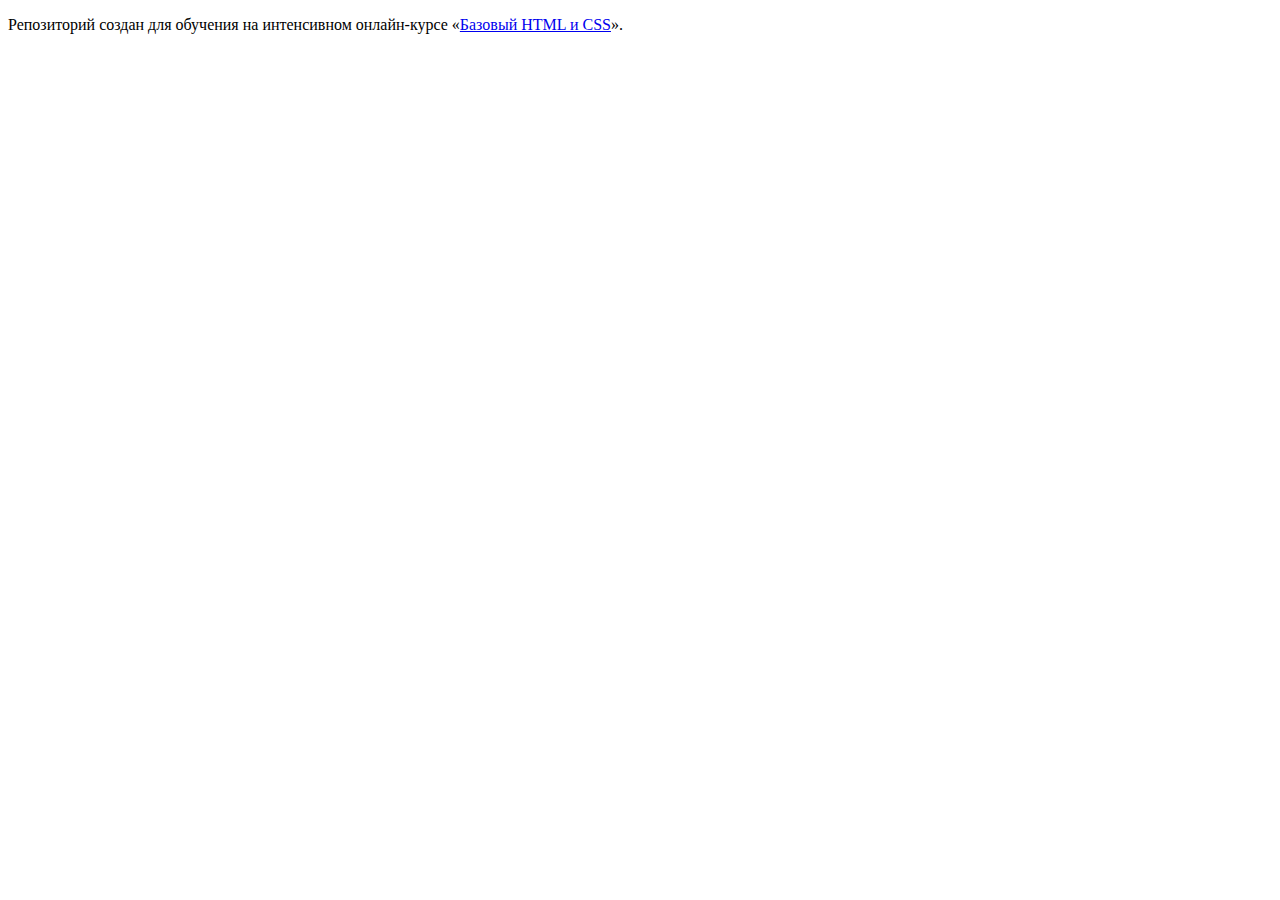
==== index.html @ 890e3d4d ":hatching_chick:" ====
<!DOCTYPE html>
<html lang="ru">
  <head>
    <meta charset="utf-8">
    <title>HTML Academy: Глейси</title>
  </head>
  <body>

    <p>Репозиторий создан для обучения на интенсивном онлайн‑курсе «<a href="https://htmlacademy.ru/intensive/htmlcss">Базовый HTML и CSS</a>».</p>

  </body>
</html>
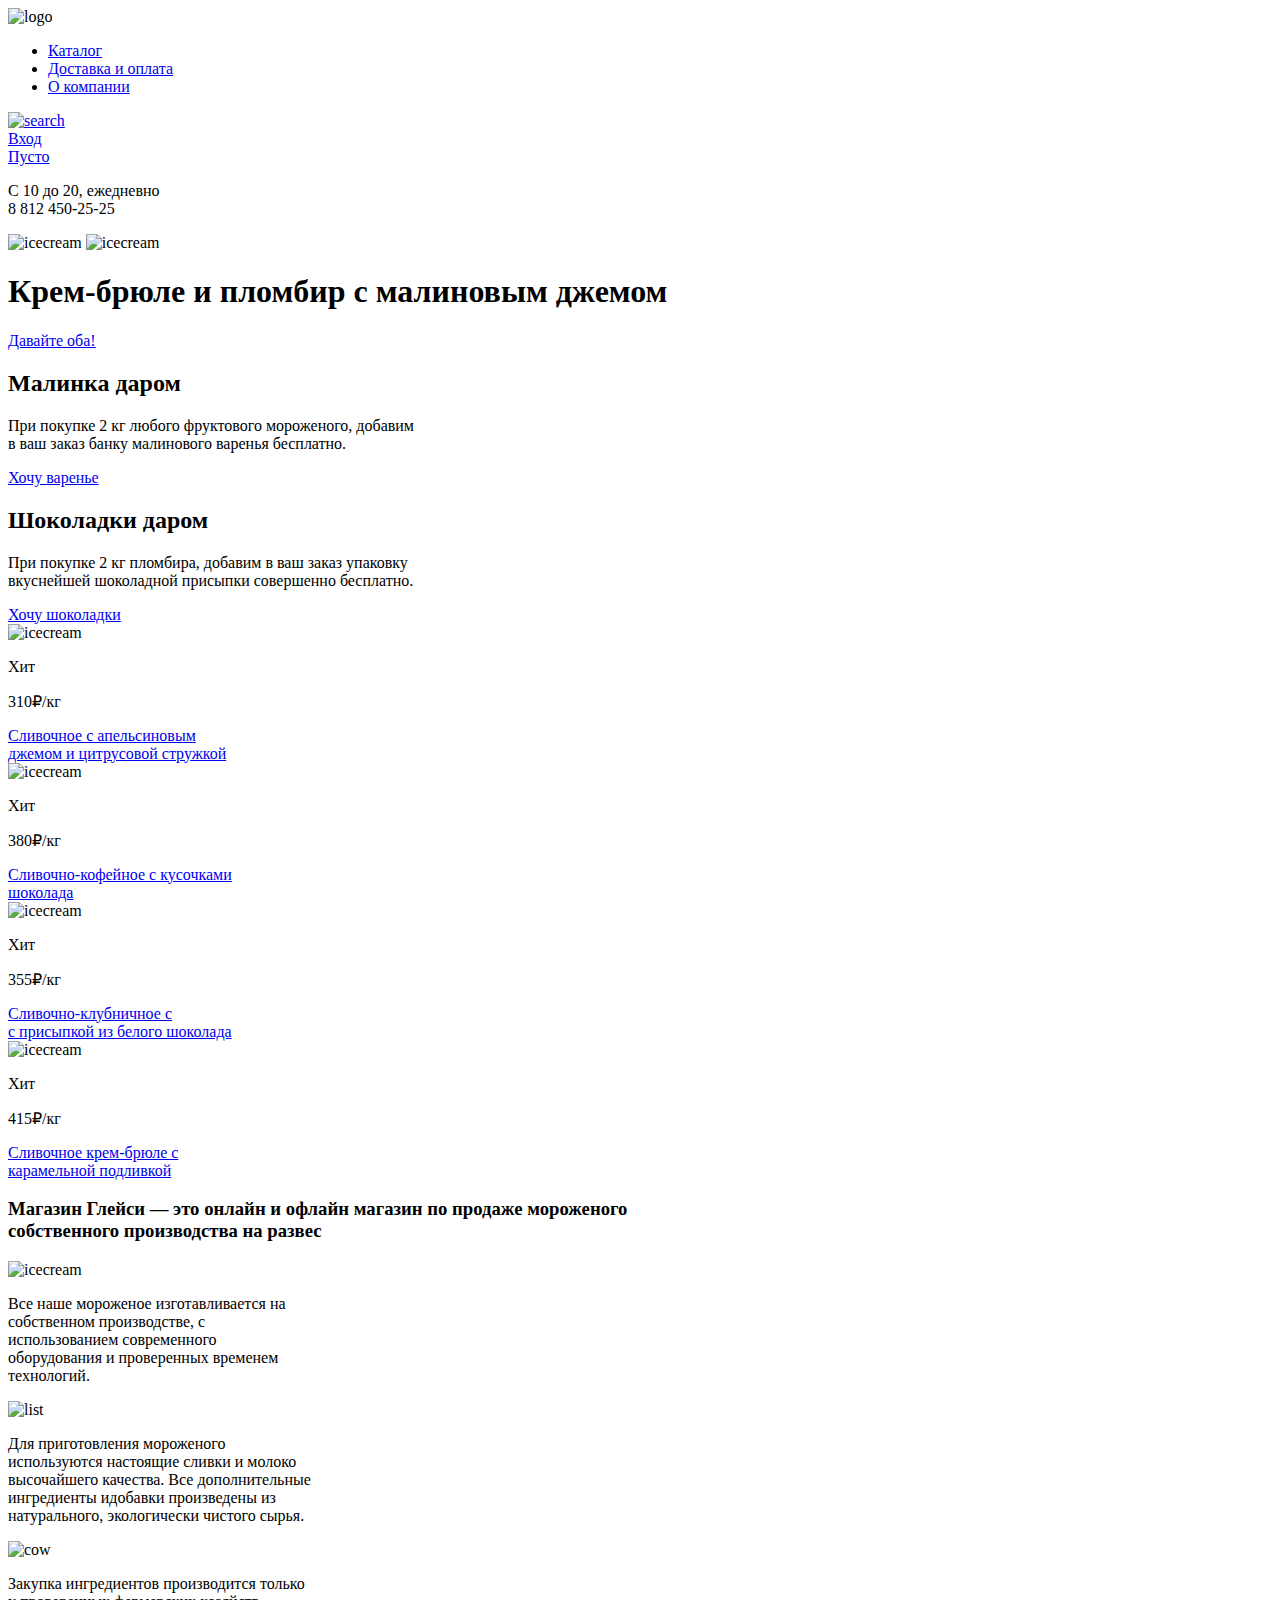
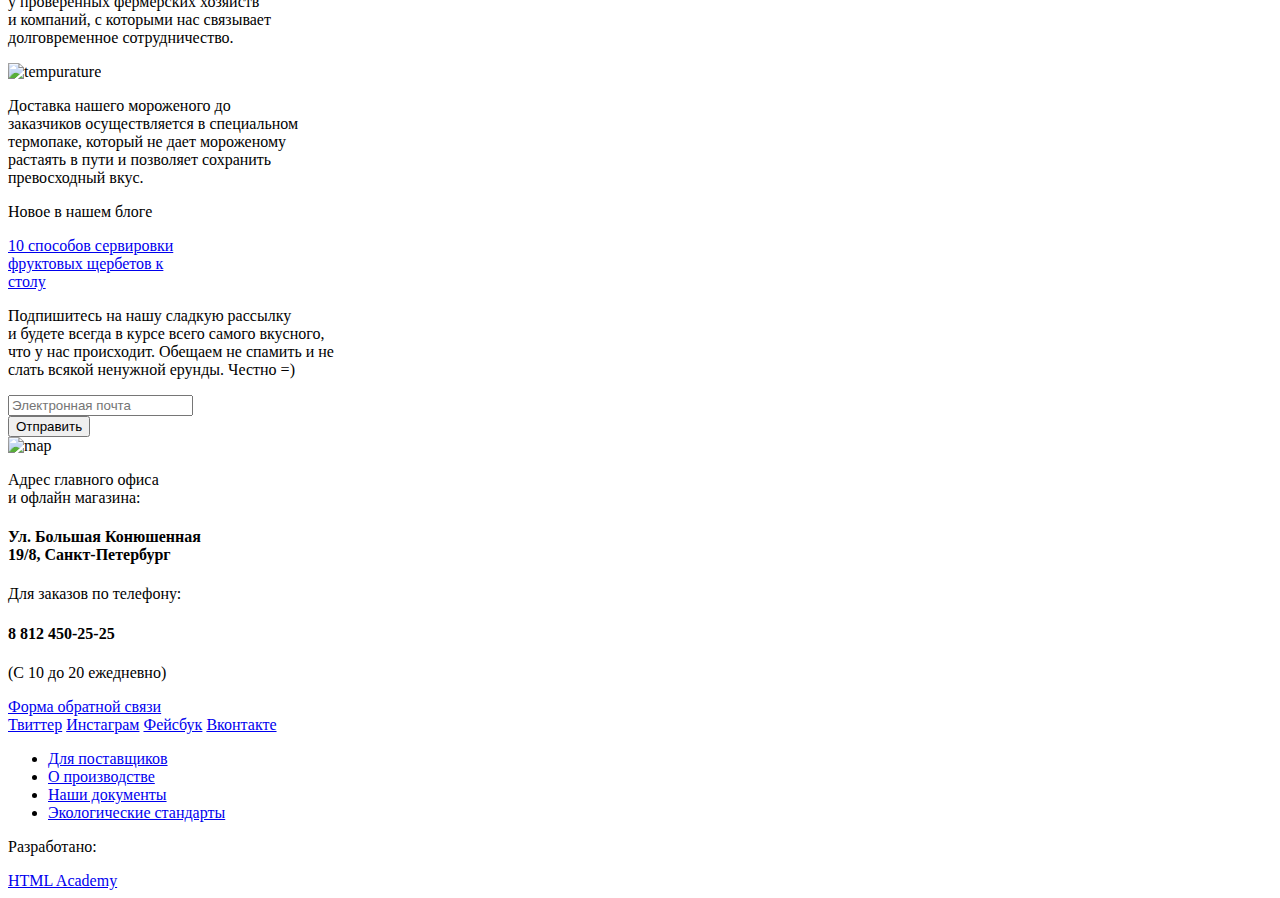
==== commit e0785f29: "index+inner" ====
--- a/index.html
+++ b/index.html
@@ -5,8 +5,194 @@
     <title>HTML Academy: Глейси</title>
   </head>
   <body>
-
-    <p>Репозиторий создан для обучения на интенсивном онлайн‑курсе «<a href="https://htmlacademy.ru/intensive/htmlcss">Базовый HTML и CSS</a>».</p>
-
+   <header class="navi">
+     <div class="logo">
+       <img src="http://placehold.it/150x100" alt="logo">
+     </div>
+     <nav class="main">
+       <ul>
+         <li><a href="#">Каталог</a></li>
+         <li><a href="#">Доставка и оплата</a></li>
+         <li><a href="#">О компании</a></li>
+       </ul>
+     </nav>
+     <div class="search">
+       <a href="#"><img src="http://placehold.it/150x100" alt="search"></a>
+     </div>
+     <div class="login">
+       <a href="#">Вход</a>
+     </div>
+     <div class="basket">
+       <a href="#">Пусто</a>
+     </div>
+     <div class="contact-head">
+       <p>С 10 до 20, ежедневно<br> 8 812 450-25-25</p>
+     </div>
+   </header>
+   <main class="content">
+    <div class="main-image">
+     <div class="slide" 
+       <img src="http://placehold.it/150x100" alt="icecream">
+       <img src="http://placehold.it/150x100" alt="icecream">
+       <img src="http://placehold.it/150x100" alt="icecream">
+     </div>
+       <h1>Крем-брюле и пломбир с малиновым джемом</h1>
+    </div>
+    <div class="btn">
+     <a href="#">Давайте оба!</a>
+    </div>
+   <div class="features">
+     <div class="features-malinka">
+       <h2>Малинка даром</h2>
+       <p>При покупке 2 кг любого фруктового мороженого, добавим<br>
+        в ваш заказ банку малинового варенья бесплатно.</p>
+        <div class="btn">
+          <a href="#">Хочу варенье</a>
+        </div>
+     </div>
+     <div class="features-choco">
+       <h2>Шоколадки даром</h2>
+       <p>При покупке 2 кг пломбира, добавим в ваш заказ упаковку<br>
+         вкуснейшей шоколадной присыпки совершенно бесплатно.</p>
+        <div class="btn">
+          <a href="#">Хочу шоколадки</a>
+        </div>
+     </div>
+   </div>
+     <div class="products">
+       <div class="product-1">
+         <img src="http://placehold.it/150x100" alt="icecream">
+         <div class="hit">
+           <p>Хит</p>
+         </div>  
+         <div class="price">
+           <p>310₽/кг</p>
+         </div>
+         <a href="#">Сливочное с апельсиновым<br>
+         джемом и цитрусовой стружкой</a>
+       </div>
+       <div class="product-2">
+         <img src="http://placehold.it/150x100" alt="icecream">
+         <div class="hit">
+           <p>Хит</p>
+         </div>  
+         <div class="price">
+           <p>380₽/кг</p>
+         </div>
+         <a href="#">Сливочно-кофейное с кусочками<br>
+         шоколада</a>
+       </div>
+       <div class="product-3">
+         <img src="http://placehold.it/150x100" alt="icecream">
+         <div class="hit">
+           <p>Хит</p>
+         </div>  
+         <div class="price">
+           <p>355₽/кг</p>
+         </div>
+         <a href="#">Сливочно-клубничное с<br>
+         с присыпкой из белого шоколада</a>
+       </div>
+       <div class="product-4">
+         <img src="http://placehold.it/150x100" alt="icecream">
+         <div class="hit">
+           <p>Хит</p>
+         </div>  
+         <div class="price">
+           <p>415₽/кг</p>
+         </div>
+         <a href="#">Сливочное крем-брюле с<br>
+         карамельной подливкой</a>
+       </div>
+     </div>
+     <div class="about-products">
+       <h3>Магазин Глейси — это онлайн и офлайн магазин по продаже мороженого<br>
+       собственного производства на развес</h3>
+       <div class="manufactury">
+         <img src="http://placehold.it/150x100" alt="icecream">
+         <p>Все наше мороженое изготавливается на<br>
+        собственном производстве, с<br>  
+        использованием современного<br> 
+        оборудования и проверенных временем<br> 
+        технологий.</p>
+       </div>
+       <div class="production-proces">
+         <img src="http://placehold.it/150x100" alt="list">
+         <p>Для приготовления мороженого<br>
+        используются настоящие сливки и молоко<br> 
+        высочайшего качества. Все дополнительные<br>
+        ингредиенты идобавки произведены из<br> 
+        натурального, экологически чистого сырья.</p>
+       </div>
+       <div class="material">
+         <img src="http://placehold.it/150x100" alt="cow">
+         <p>Закупка ингредиентов  производится только<br> 
+         у проверенных фермерских хозяйств<br> 
+         и компаний, с которыми нас связывает<br> 
+         долговременное сотрудничество.</p>
+       </div>
+       <div class="delivery">
+         <img src="http://placehold.it/150x100" alt="tempurature">
+         <p>Доставка нашего мороженого до<br> 
+         заказчиков осуществляется в специальном<br> 
+         термопаке, который не дает мороженому<br> 
+         растаять в пути и позволяет сохранить<br> 
+         превосходный вкус.</p>
+       </div>
+     </div>
+     <div class="blog">
+       <p>Новое в нашем блоге</p>
+       <a href="#">10 способов сервировки<br>
+         фруктовых щербетов к<br>
+         столу</a>
+     </div>
+     <div class="spam">
+       <p>Подпишитесь на нашу сладкую рассылку<br>
+          и будете всегда в курсе всего самого вкусного,<br> 
+          что у нас происходит. Обещаем не спамить и не<br> 
+          слать всякой ненужной ерунды. Честно =)</p>
+       <form action="https://echo.htmlacademy.ru" method="post">
+       <input type="email" placeholder="Электронная почта"> 
+       <div class="btn">
+       <input type="submit" name="send" value="Отправить"> 
+       </div>
+       </form>
+     </div>
+     <div class="find-us">
+        <img src="http://placehold.it/150x100" alt="map">
+        <div class="contact-us">
+          <p>Адрес главного офиса<br>
+             и офлайн магазина:</p>
+             <h4>Ул. Большая Конюшенная<br>
+                 19/8, Санкт-Петербург</h4>
+          <p>Для заказов по телефону:</p>
+             <h4>8 812 450-25-25</h4>
+          <p>(С 10 до 20 ежедневно)</p>
+          <div class="btn">
+             <a href="#">Форма обратной связи</a>
+          </div>
+        </div>
+     </div>
+   </main>
+   <footer>
+        <section class="footer-social">
+          <a class="social-btn social-btn-tw" href="#">Твиттер</a>
+          <a class="social-btn social-btn-inst" href="#">Инстаграм</a>
+          <a class="social-btn social-btn-fb" href="#">Фейсбук</a>
+          <a class="social-btn social-btn-vk" href="#">Вконтакте</a>
+        </section>
+        <div class="footer-navi">
+          <ul>
+            <li><a href="#">Для поставщиков</a></li>
+            <li><a href="#">О производстве</a></li>
+            <li><a href="#">Наши документы</a></li>
+            <li><a href="#">Экологические стандарты</a></li>
+          </ul>
+        </div>
+        <section class="footer-copyright">
+          <p>Разработано:</p>
+          <a class="btn" href="https://htmlacademy.ru">HTML Academy</a>
+        </section>  
+   </footer>
   </body>
 </html>
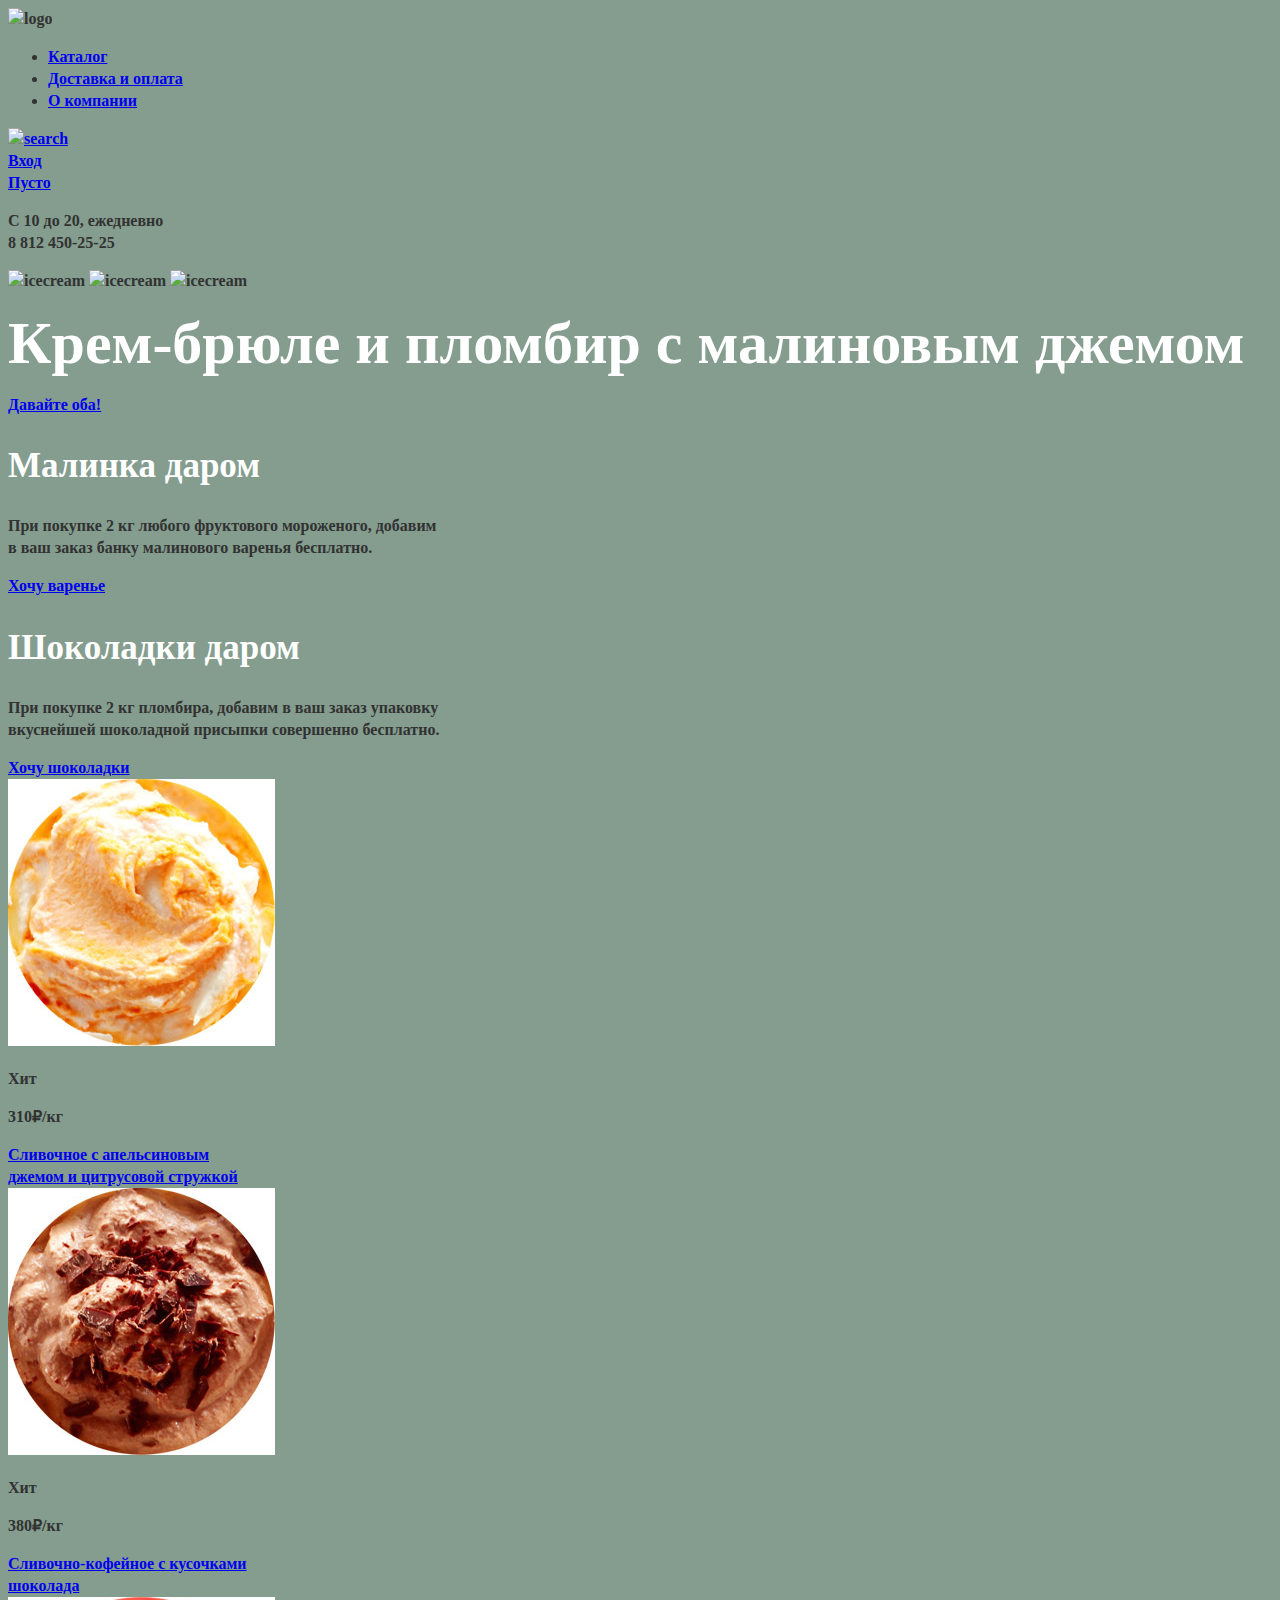
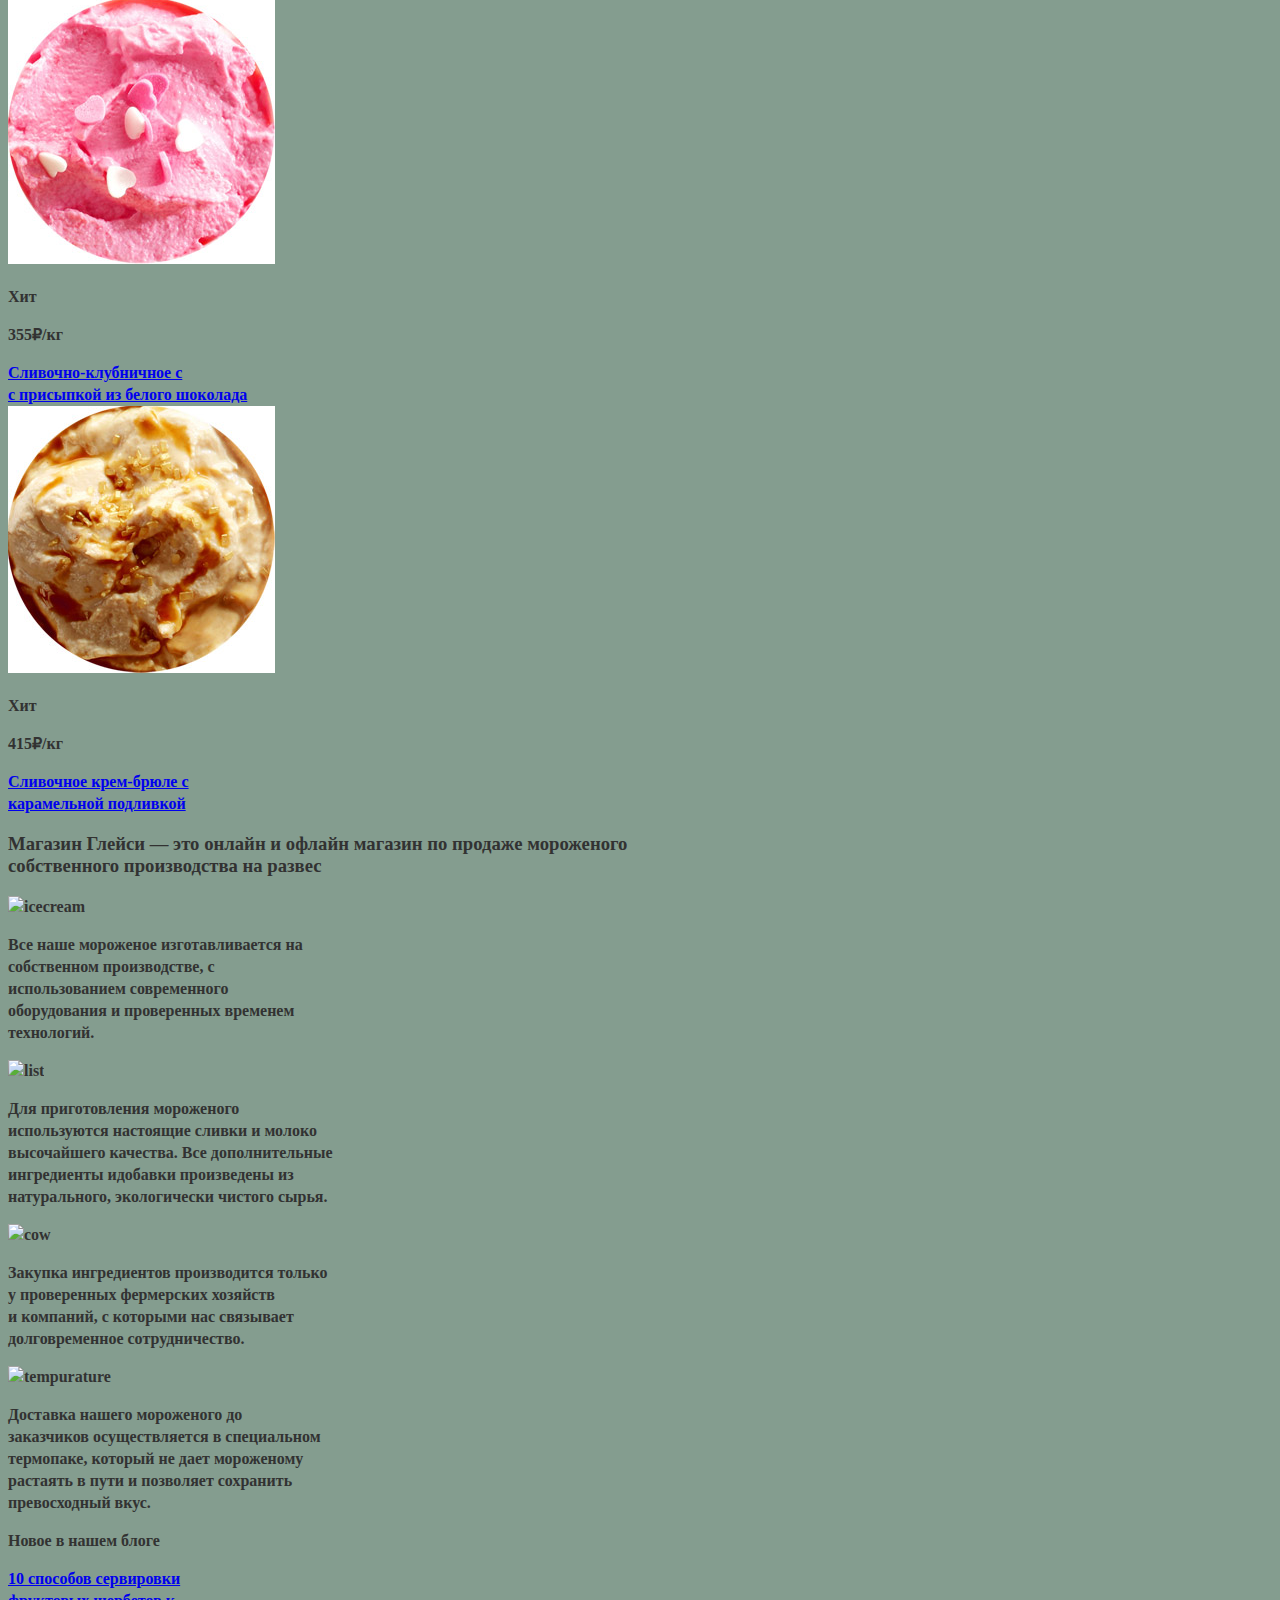
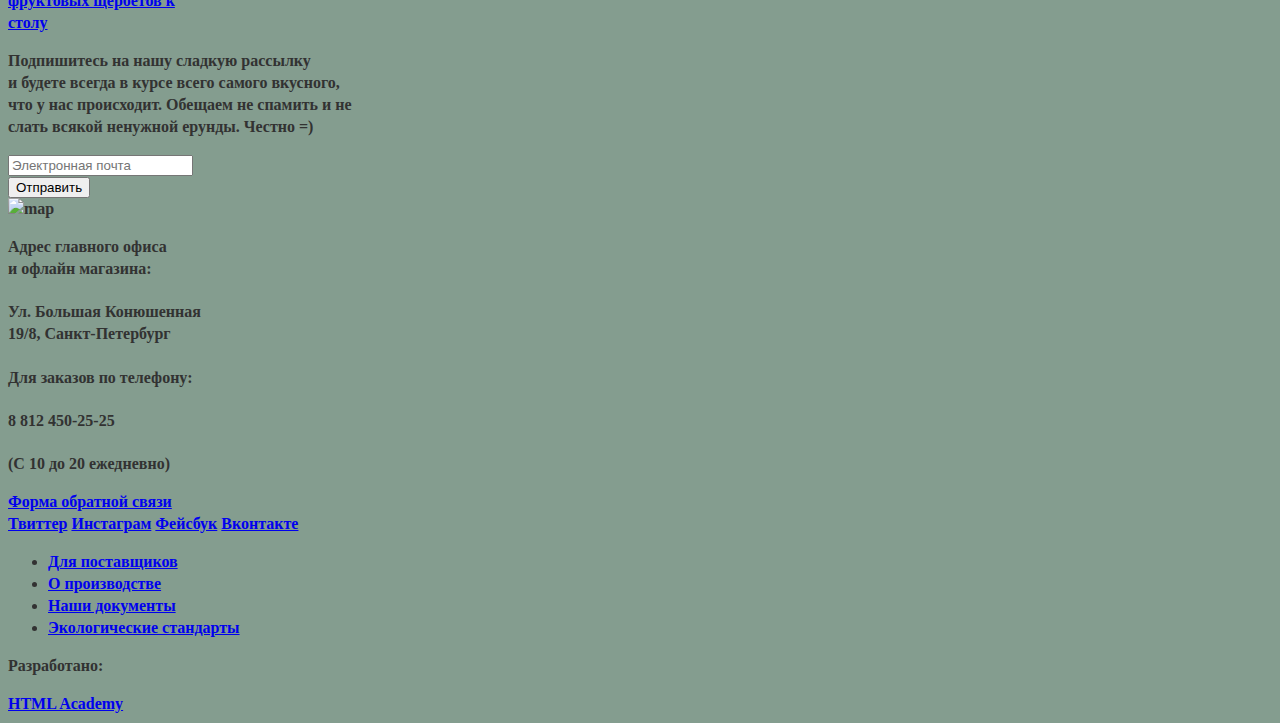
==== commit 229208d1: "pictures+style.css" ====
--- a/index.html
+++ b/index.html
@@ -3,11 +3,12 @@
   <head>
     <meta charset="utf-8">
     <title>HTML Academy: Глейси</title>
+    <link href="css/style.css" rel="stylesheet">
   </head>
   <body>
    <header class="navi">
      <div class="logo">
-       <img src="http://placehold.it/150x100" alt="logo">
+       <img src="img/logo.png" alt="logo" width="100" height="50">
      </div>
      <nav class="main">
        <ul>
@@ -31,19 +32,19 @@
    </header>
    <main class="content">
     <div class="main-image">
-     <div class="slide" 
+     <div class="slide">
        <img src="http://placehold.it/150x100" alt="icecream">
        <img src="http://placehold.it/150x100" alt="icecream">
        <img src="http://placehold.it/150x100" alt="icecream">
      </div>
-       <h1>Крем-брюле и пломбир с малиновым джемом</h1>
+       <h1 class="main-promo">Крем-брюле и пломбир с малиновым джемом</h1>
     </div>
     <div class="btn">
      <a href="#">Давайте оба!</a>
     </div>
    <div class="features">
      <div class="features-malinka">
-       <h2>Малинка даром</h2>
+       <h2 class="promo-block">Малинка даром</h2>
        <p>При покупке 2 кг любого фруктового мороженого, добавим<br>
         в ваш заказ банку малинового варенья бесплатно.</p>
         <div class="btn">
@@ -51,7 +52,7 @@
         </div>
      </div>
      <div class="features-choco">
-       <h2>Шоколадки даром</h2>
+       <h2 class="promo-block">Шоколадки даром</h2>
        <p>При покупке 2 кг пломбира, добавим в ваш заказ упаковку<br>
          вкуснейшей шоколадной присыпки совершенно бесплатно.</p>
         <div class="btn">
@@ -61,7 +62,7 @@
    </div>
      <div class="products">
        <div class="product-1">
-         <img src="http://placehold.it/150x100" alt="icecream">
+         <img src="img/item_1.jpg" width="267" height="267" alt="icecream">
          <div class="hit">
            <p>Хит</p>
          </div>  
@@ -72,7 +73,7 @@
          джемом и цитрусовой стружкой</a>
        </div>
        <div class="product-2">
-         <img src="http://placehold.it/150x100" alt="icecream">
+         <img src="img/item_2.jpg" width="267" height="267" alt="icecream">
          <div class="hit">
            <p>Хит</p>
          </div>  
@@ -83,7 +84,7 @@
          шоколада</a>
        </div>
        <div class="product-3">
-         <img src="http://placehold.it/150x100" alt="icecream">
+         <img src="img/item_3.jpg" width="267" height="267" alt="icecream">
          <div class="hit">
            <p>Хит</p>
          </div>  
@@ -94,7 +95,7 @@
          с присыпкой из белого шоколада</a>
        </div>
        <div class="product-4">
-         <img src="http://placehold.it/150x100" alt="icecream">
+         <img src="img/item_4.jpg" width="267" height="267" alt="icecream">
          <div class="hit">
            <p>Хит</p>
          </div>  
@@ -163,7 +164,7 @@
         <div class="contact-us">
           <p>Адрес главного офиса<br>
              и офлайн магазина:</p>
-             <h4>Ул. Большая Конюшенная<br>
+             <h4>Ул. Большая Конюшенная<br> <!--bold-->
                  19/8, Санкт-Петербург</h4>
           <p>Для заказов по телефону:</p>
              <h4>8 812 450-25-25</h4>
--- a/css/style.css
+++ b/css/style.css
@@ -0,0 +1,24 @@
+body {
+    font-size: 16px;
+    font-weight: bold;
+    line-height: 22px;
+    color: rgb(50, 50, 50);
+    font-family: "Roboto";
+    background: rgb(132, 157, 143)
+}
+
+.main-promo {
+    font-size: 60px;
+    font-weight: bold;
+    line-height: 66,35px;
+    color: rgb(255, 255, 255);
+    font-family: "Roboto";
+}
+
+.promo-block {
+    font-size: 35px;
+    font-weight: bold;
+    line-height: 41px;
+    color: rgb(255, 255, 255);
+    font-family: "Roboto";
+}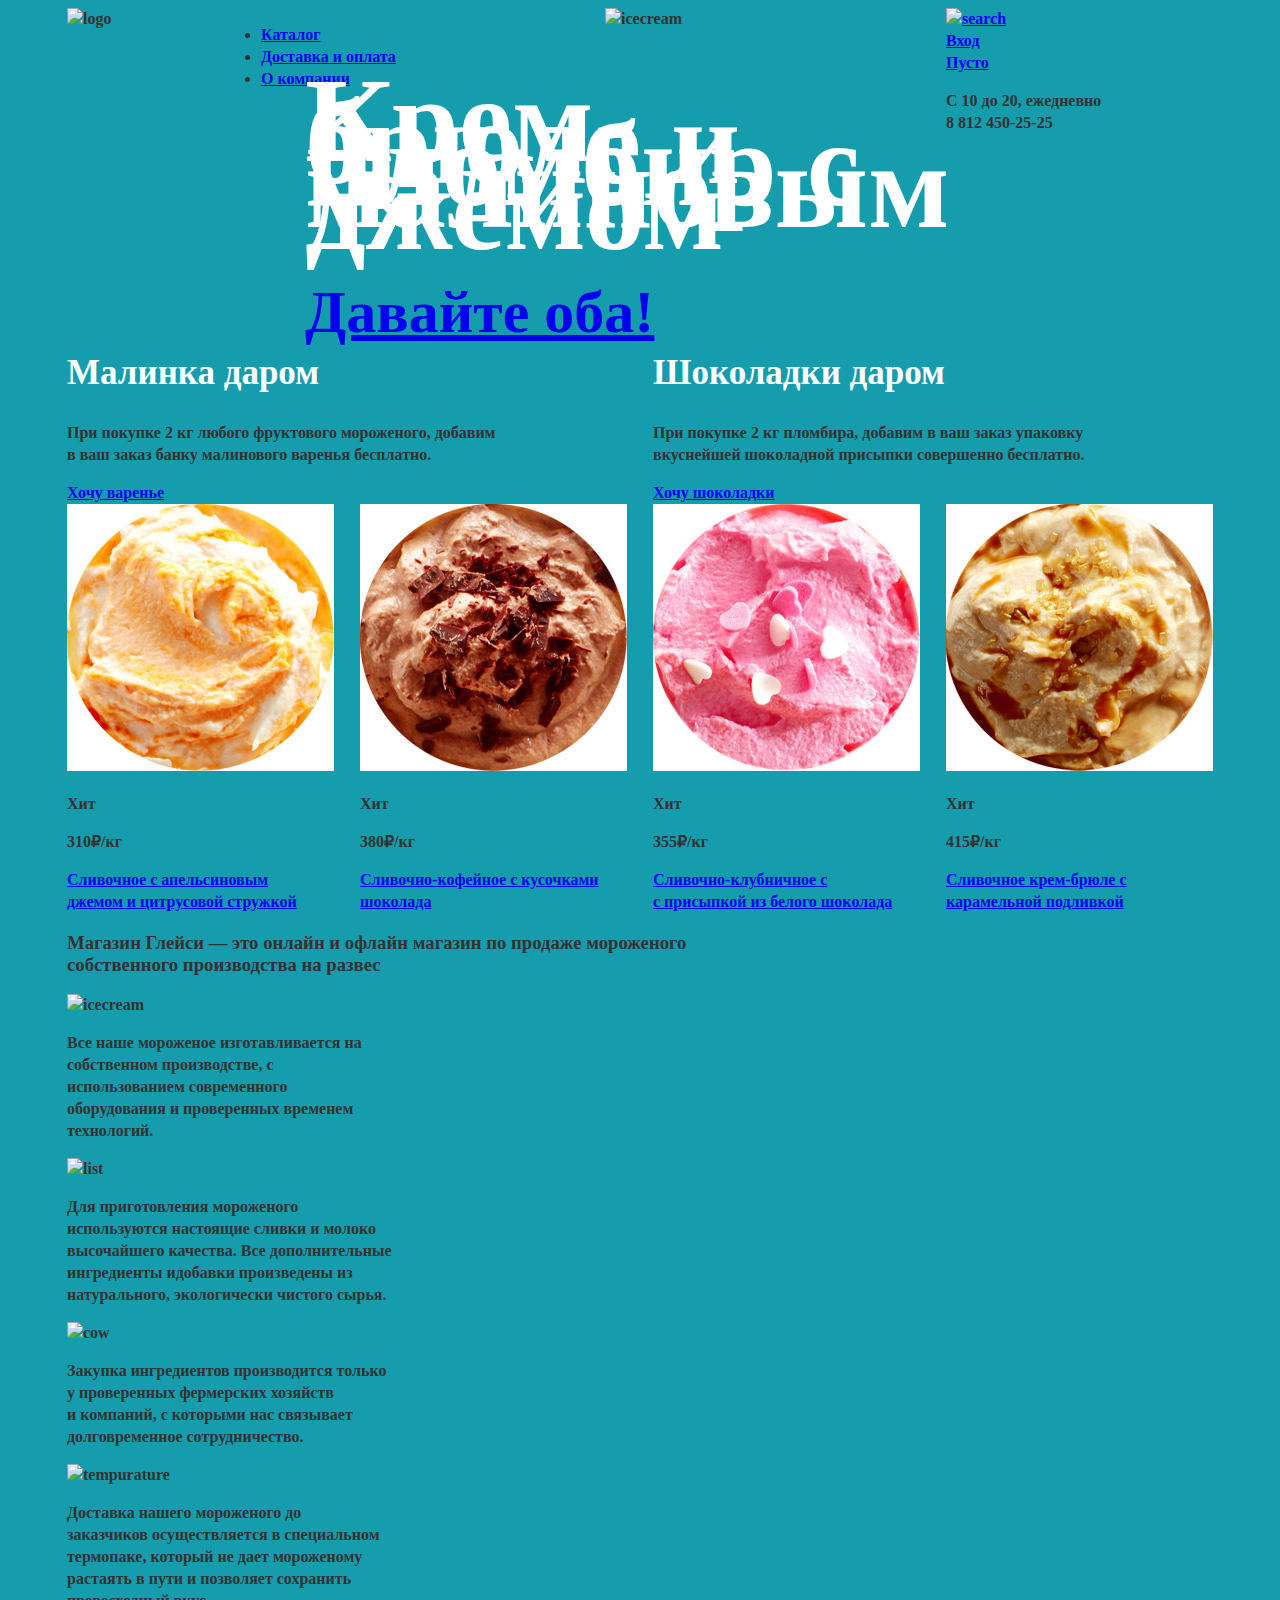
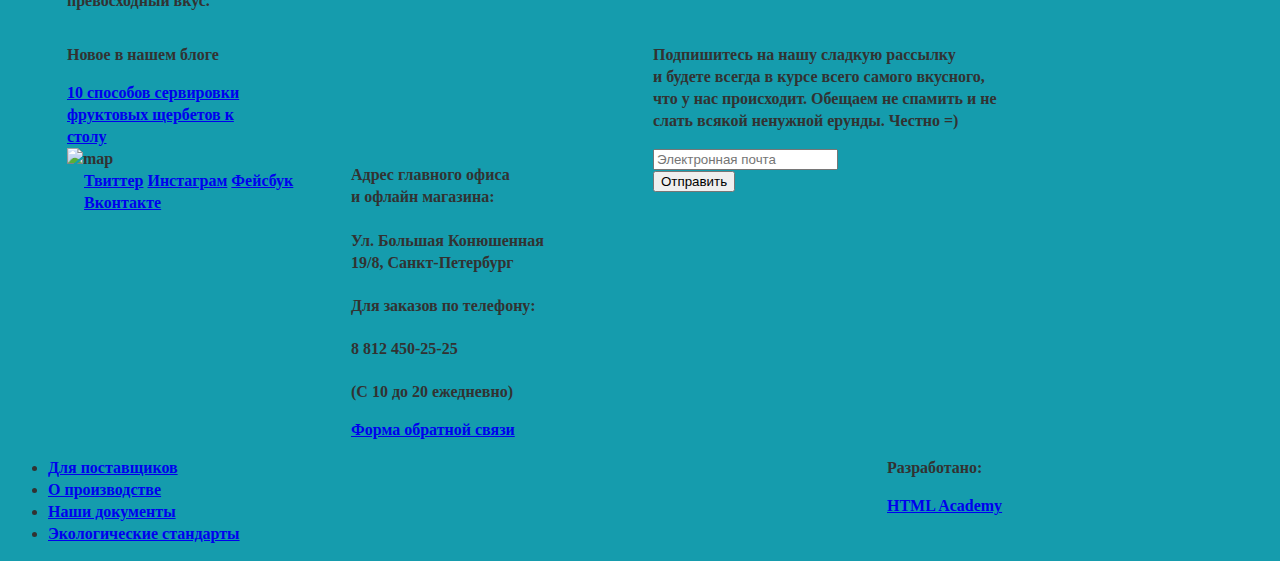
==== commit 2ac061b2: "site map" ====
--- a/index.html
+++ b/index.html
@@ -7,8 +7,9 @@
   </head>
   <body>
    <header class="navi">
+    <div class="container clearfix">
      <div class="logo">
-       <img src="img/logo.png" alt="logo" width="100" height="50">
+       <img src="img/logo.png" alt="logo" width="154" height="64">
      </div>
      <nav class="main">
        <ul>
@@ -17,32 +18,34 @@
          <li><a href="#">О компании</a></li>
        </ul>
      </nav>
-     <div class="search">
+     <div class="user-block">
+      <div class="search">
        <a href="#"><img src="http://placehold.it/150x100" alt="search"></a>
-     </div>
-     <div class="login">
+      </div>
+      <div class="login">
        <a href="#">Вход</a>
-     </div>
-     <div class="basket">
+      </div>
+      <div class="basket">
        <a href="#">Пусто</a>
-     </div>
-     <div class="contact-head">
+      </div>
+      <div class="contact-head">
        <p>С 10 до 20, ежедневно<br> 8 812 450-25-25</p>
-     </div>
+      </div>
+     </div>
+    </div>
    </header>
    <main class="content">
-    <div class="main-image">
-     <div class="slide">
-       <img src="http://placehold.it/150x100" alt="icecream">
-       <img src="http://placehold.it/150x100" alt="icecream">
-       <img src="http://placehold.it/150x100" alt="icecream">
-     </div>
-       <h1 class="main-promo">Крем-брюле и пломбир с малиновым джемом</h1>
-    </div>
-    <div class="btn">
-     <a href="#">Давайте оба!</a>
-    </div>
-   <div class="features">
+     <div class="main-image">
+       <div class="slide">
+         <img src="http://placehold.it/150x100" alt="icecream">
+       </div>
+       <div class="main-promo">
+         <h1>Крем-брюле и пломбир с малиновым джемом</h1>
+        <div class="btn">
+         <a href="#">Давайте оба!</a>
+        </div>
+       </div>
+    <div class="features clearfix">
      <div class="features-malinka">
        <h2 class="promo-block">Малинка даром</h2>
        <p>При покупке 2 кг любого фруктового мороженого, добавим<br>
@@ -60,7 +63,7 @@
         </div>
      </div>
    </div>
-     <div class="products">
+     <div class="products clearfix">
        <div class="product-1">
          <img src="img/item_1.jpg" width="267" height="267" alt="icecream">
          <div class="hit">
@@ -141,6 +144,7 @@
          превосходный вкус.</p>
        </div>
      </div>
+    <div class="news clearfix">
      <div class="blog">
        <p>Новое в нашем блоге</p>
        <a href="#">10 способов сервировки<br>
@@ -158,6 +162,7 @@
        <input type="submit" name="send" value="Отправить"> 
        </div>
        </form>
+     </div>
      </div>
      <div class="find-us">
         <img src="http://placehold.it/150x100" alt="map">
@@ -175,7 +180,7 @@
         </div>
      </div>
    </main>
-   <footer>
+   <footer class="footer-container clearfix">
         <section class="footer-social">
           <a class="social-btn social-btn-tw" href="#">Твиттер</a>
           <a class="social-btn social-btn-inst" href="#">Инстаграм</a>
--- a/css/style.css
+++ b/css/style.css
@@ -4,8 +4,151 @@
     line-height: 22px;
     color: rgb(50, 50, 50);
     font-family: "Roboto";
-    background: rgb(132, 157, 143)
+    background: rgb(21, 156, 173);
 }
+
+
+clearfix::after {
+   display: table;
+   clear: both;
+   content: "";
+}
+
+.container {
+    width: 1146px;
+    margin: 0 auto;
+    background: grey;
+}
+
+.logo {
+    float: left;
+    width: 154px;
+}
+
+.main {
+    float:left;
+    width: 384px;
+}
+
+.user-block {
+    float: right;
+    width: 267px;
+}
+
+.content {
+    width:1146px;
+    margin: 0 auto;
+}
+
+.main-promo {
+    width: 670px;
+    margin-left: auto;
+    margin-right: auto;
+}
+
+.features {
+
+}
+
+.features-malinka {
+    float: left;
+    width: 560px;
+    background: url("img/BG_malina.jpg");
+}
+
+.features-choco {
+    float: right;
+    width: 560px;
+}
+
+.product-1 {
+    float: left;
+    width: 267px;
+    margin-right: 26px;
+}
+
+.product-2 {
+    float: left;
+    width: 267px;
+    margin-right: 26px;
+}
+
+.product-3 {
+    float: left;
+    width: 267px;
+    margin-right: 26px;
+}
+
+.product-4 {
+    float: right;
+    width: 267px;
+}
+
+.about-products {
+    width: 1146px;
+    margin: 0 auto;
+    display: inline-block;
+}
+
+.news {
+    width: 1146px;
+    margin: 0 auto;
+}
+
+.blog {
+    float: left;
+    width: 560px;
+}
+
+.spam {
+    float: right;
+    width: 560px;
+}
+
+.find-us {
+    width: 1200px;
+}
+
+.contact-us {
+    float: right;
+    width: 302px;
+}
+
+.footer-container {
+    width: 1146px;
+}
+
+.footer-social {
+    width: 267px;
+    float: right;
+}
+
+.footer-navi {
+    width: 560px;
+    float: left;
+}
+
+.footer-copyright {
+    float: right;
+    width: 267px;
+}
+
+
+
+
+
+
+
+
+
+
+
+
+
+
+
+
+
 
 .main-promo {
     font-size: 60px;
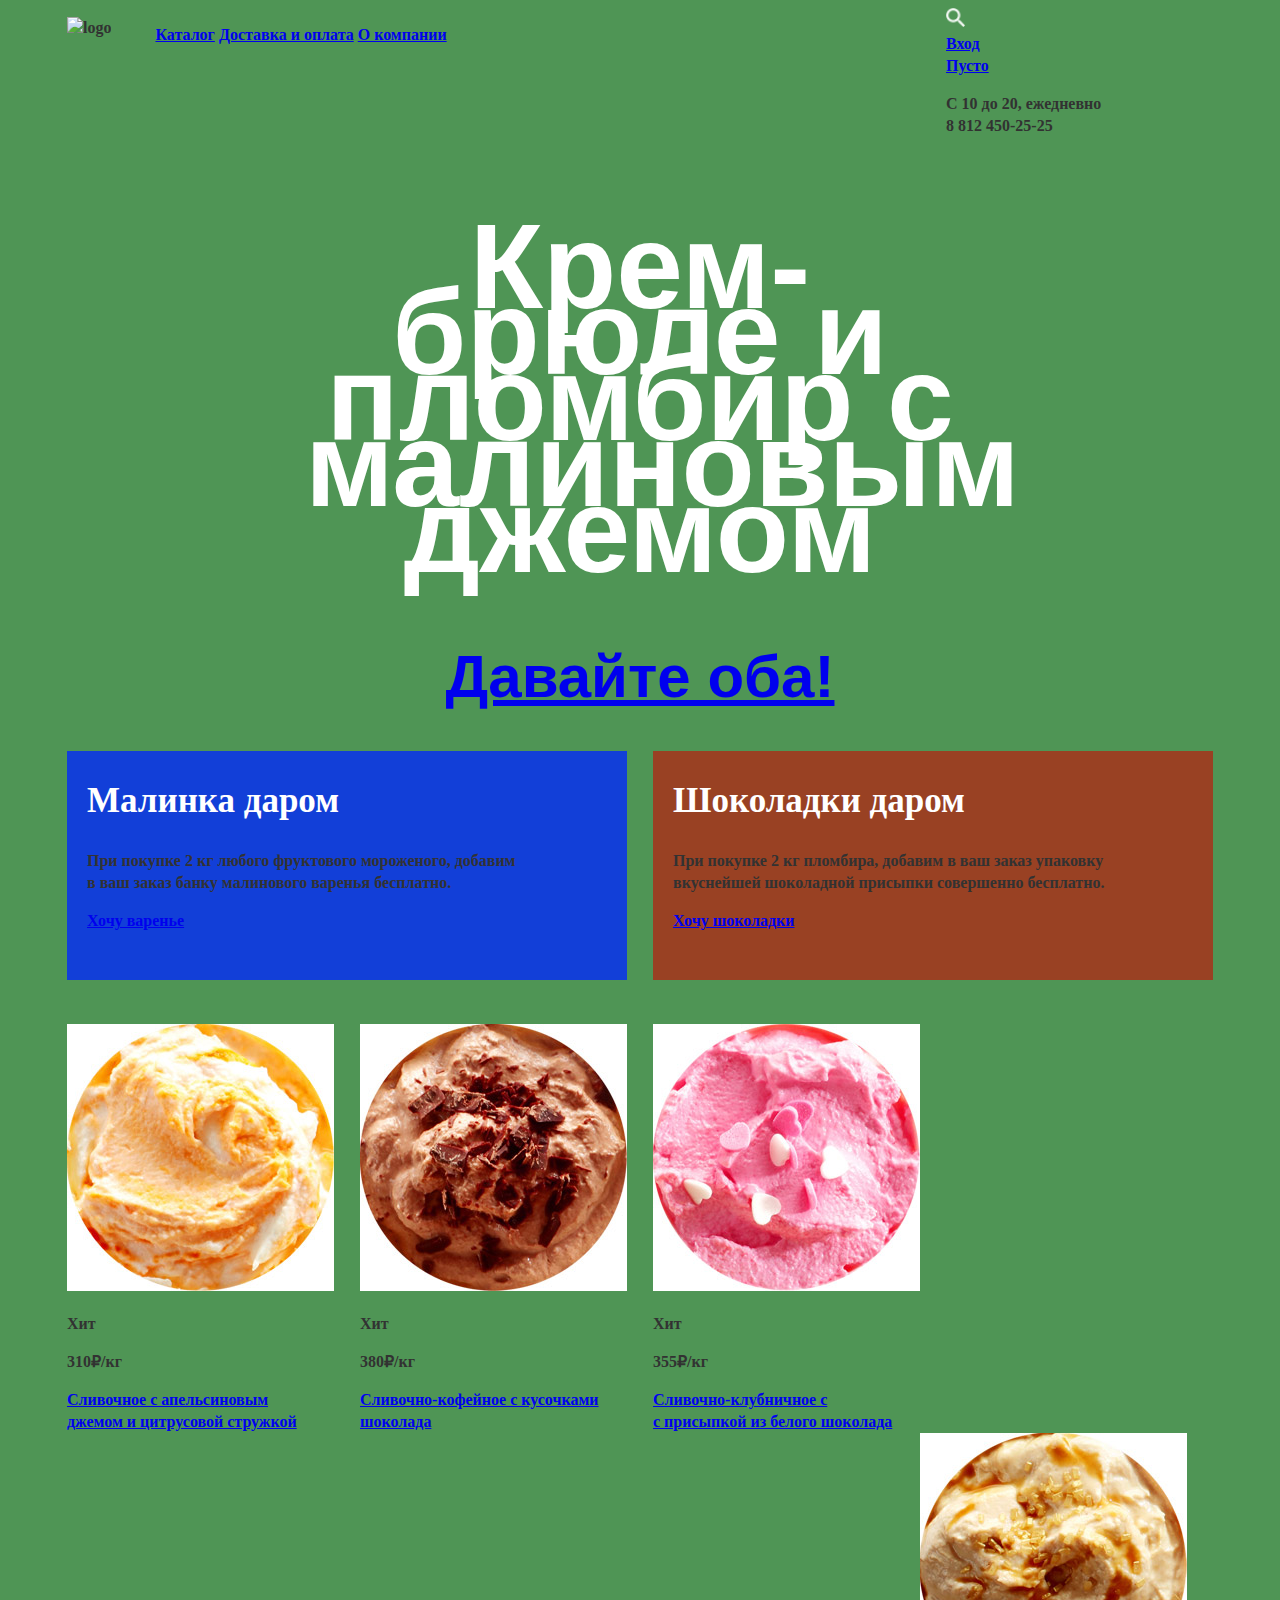
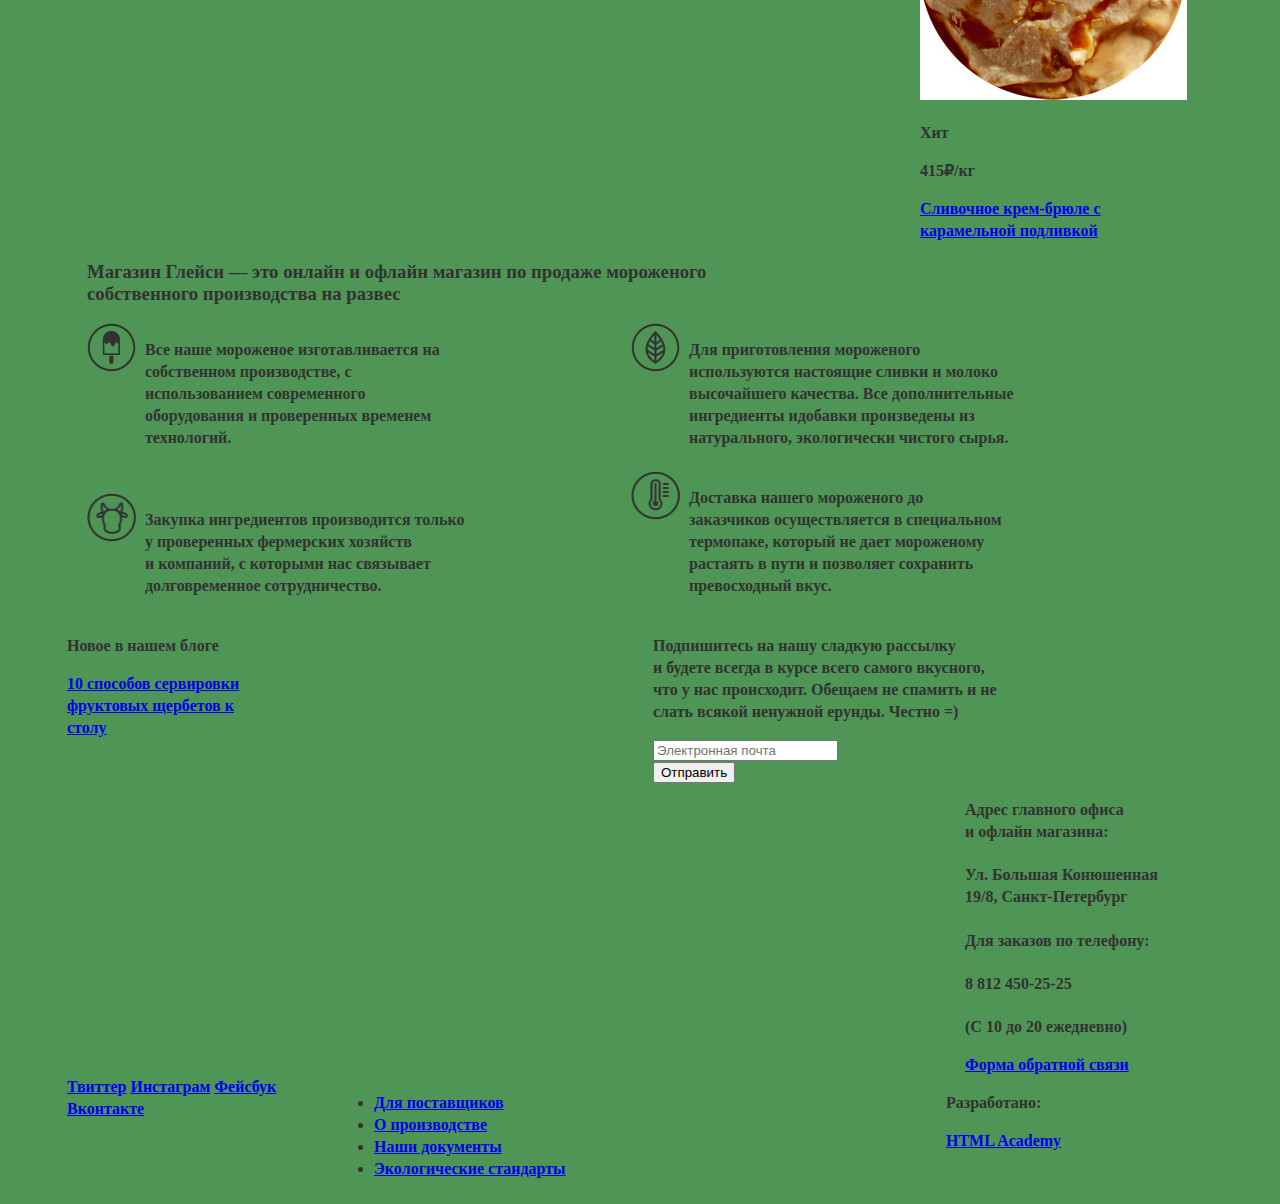
==== commit 85315549: "inner page css" ====
--- a/index.html
+++ b/index.html
@@ -8,19 +8,21 @@
   <body>
    <header class="navi">
     <div class="container clearfix">
-     <div class="logo">
+     <div class="header-left">
+      <div class="logo">
        <img src="img/logo.png" alt="logo" width="154" height="64">
-     </div>
-     <nav class="main">
+      </div>
+      <nav class="main">
        <ul>
          <li><a href="#">Каталог</a></li>
          <li><a href="#">Доставка и оплата</a></li>
          <li><a href="#">О компании</a></li>
        </ul>
-     </nav>
+      </nav>
+     </div>
      <div class="user-block">
       <div class="search">
-       <a href="#"><img src="http://placehold.it/150x100" alt="search"></a>
+       <a href="#"><img src="img/search.svg" width="19" height="19" alt="search"></a>
       </div>
       <div class="login">
        <a href="#">Вход</a>
@@ -35,11 +37,8 @@
     </div>
    </header>
    <main class="content">
-     <div class="main-image">
-       <div class="slide">
-         <img src="http://placehold.it/150x100" alt="icecream">
-       </div>
-       <div class="main-promo">
+    <div class="container clearfix">
+     <div class="main-promo">
          <h1>Крем-брюле и пломбир с малиновым джемом</h1>
         <div class="btn">
          <a href="#">Давайте оба!</a>
@@ -109,34 +108,34 @@
          карамельной подливкой</a>
        </div>
      </div>
-     <div class="about-products">
+     <div class="about-products clearfix">
        <h3>Магазин Глейси — это онлайн и офлайн магазин по продаже мороженого<br>
        собственного производства на развес</h3>
-       <div class="manufactury">
-         <img src="http://placehold.it/150x100" alt="icecream">
+       <div class="about manufactury left clearfix">
+         <img src="img/ice_seo.png" width="49" height="49" alt="icecream">
          <p>Все наше мороженое изготавливается на<br>
         собственном производстве, с<br>  
         использованием современного<br> 
         оборудования и проверенных временем<br> 
         технологий.</p>
        </div>
-       <div class="production-proces">
-         <img src="http://placehold.it/150x100" alt="list">
+       <div class="about production-proces clearfix">
+         <img src="img/list_seo.png" width="49" height="49" alt="list">
          <p>Для приготовления мороженого<br>
         используются настоящие сливки и молоко<br> 
         высочайшего качества. Все дополнительные<br>
         ингредиенты идобавки произведены из<br> 
         натурального, экологически чистого сырья.</p>
        </div>
-       <div class="material">
-         <img src="http://placehold.it/150x100" alt="cow">
+       <div class="about material  left clearfix">
+         <img src="img/cow_seo.png" width="49" height="49" alt="cow">
          <p>Закупка ингредиентов  производится только<br> 
          у проверенных фермерских хозяйств<br> 
          и компаний, с которыми нас связывает<br> 
          долговременное сотрудничество.</p>
        </div>
-       <div class="delivery">
-         <img src="http://placehold.it/150x100" alt="tempurature">
+       <div class="about delivery clearfix">
+         <img src="img/temp_seo.png" width="49" height="49" alt="tempurature">
          <p>Доставка нашего мороженого до<br> 
          заказчиков осуществляется в специальном<br> 
          термопаке, который не дает мороженому<br> 
@@ -164,8 +163,7 @@
        </form>
      </div>
      </div>
-     <div class="find-us">
-        <img src="http://placehold.it/150x100" alt="map">
+     <div class="find-us clearfix">
         <div class="contact-us">
           <p>Адрес главного офиса<br>
              и офлайн магазина:</p>
@@ -179,8 +177,10 @@
           </div>
         </div>
      </div>
+     </div>
    </main>
-   <footer class="footer-container clearfix">
+   <footer class="page-footer">
+     <div class="container clearfix">
         <section class="footer-social">
           <a class="social-btn social-btn-tw" href="#">Твиттер</a>
           <a class="social-btn social-btn-inst" href="#">Инстаграм</a>
@@ -198,7 +198,8 @@
         <section class="footer-copyright">
           <p>Разработано:</p>
           <a class="btn" href="https://htmlacademy.ru">HTML Academy</a>
-        </section>  
+        </section> 
+     </div> 
    </footer>
   </body>
 </html>
--- a/css/style.css
+++ b/css/style.css
@@ -4,11 +4,12 @@
     line-height: 22px;
     color: rgb(50, 50, 50);
     font-family: "Roboto";
-    background: rgb(21, 156, 173);
-}
-
-
-clearfix::after {
+    background: #4f9555 url("img/BG.jpg") no-repeat 100% 100%;
+    background-size: 1200px auto;
+}
+
+
+.clearfix::after {
    display: table;
    clear: both;
    content: "";
@@ -17,17 +18,25 @@
 .container {
     width: 1146px;
     margin: 0 auto;
-    background: grey;
+}
+
+.header-left {
+    float: left;
+    width: 560px;
+}
+
+.logo, 
+.main {
+    display: inline-block;
+    vertical-align: top;
 }
 
 .logo {
-    float: left;
-    width: 154px;
-}
-
-.main {
-    float:left;
-    width: 384px;
+    padding-top: 9px;
+}
+
+.main li{
+    display: inline-block;
 }
 
 .user-block {
@@ -44,21 +53,33 @@
     width: 670px;
     margin-left: auto;
     margin-right: auto;
+    font-size: 60px;
+    font-weight: bold;
+    line-height: 66px;
+    color: rgb(255, 255, 255);
+    font-family: "Roboto", Tahoma, sans-serif ;
+    margin-bottom: 41px;
+    text-align: center;
 }
 
 .features {
-
+    margin-bottom: 44px;
 }
 
 .features-malinka {
     float: left;
-    width: 560px;
-    background: url("img/BG_malina.jpg");
+    width: 540px;
+    background: #123fd8;
+    min-height: 229px;
+    padding-left: 20px;
 }
 
 .features-choco {
     float: right;
-    width: 560px;
+    width: 540px;
+    padding-left: 20px;  
+    min-height: 229px;
+    background: #994123;
 }
 
 .product-1 {
@@ -87,7 +108,25 @@
 .about-products {
     width: 1146px;
     margin: 0 auto;
-    display: inline-block;
+}
+
+.about {
+    display: inline-block;
+    width: 560px;
+}
+
+.about img,
+.about p{
+    float: left;
+}
+
+.about p{
+    margin-left: 9px;
+}
+
+.left img,
+.about-products h3{
+    margin-left: 20px;
 }
 
 .news {
@@ -120,7 +159,7 @@
 
 .footer-social {
     width: 267px;
-    float: right;
+    float: left;
 }
 
 .footer-navi {
@@ -131,31 +170,6 @@
 .footer-copyright {
     float: right;
     width: 267px;
-}
-
-
-
-
-
-
-
-
-
-
-
-
-
-
-
-
-
-
-.main-promo {
-    font-size: 60px;
-    font-weight: bold;
-    line-height: 66,35px;
-    color: rgb(255, 255, 255);
-    font-family: "Roboto";
 }
 
 .promo-block {
@@ -164,4 +178,23 @@
     line-height: 41px;
     color: rgb(255, 255, 255);
     font-family: "Roboto";
+}
+
+.products {
+    width: 1146px;
+}
+
+.products > *{
+    width: 267px;
+    display: inline-block;
+    vertical-align: bottom;
+    margin: 0 26px 0 0;
+}
+
+.pages {
+    float: right;
+}
+
+.page-link li{
+    display: inline-block;
 }